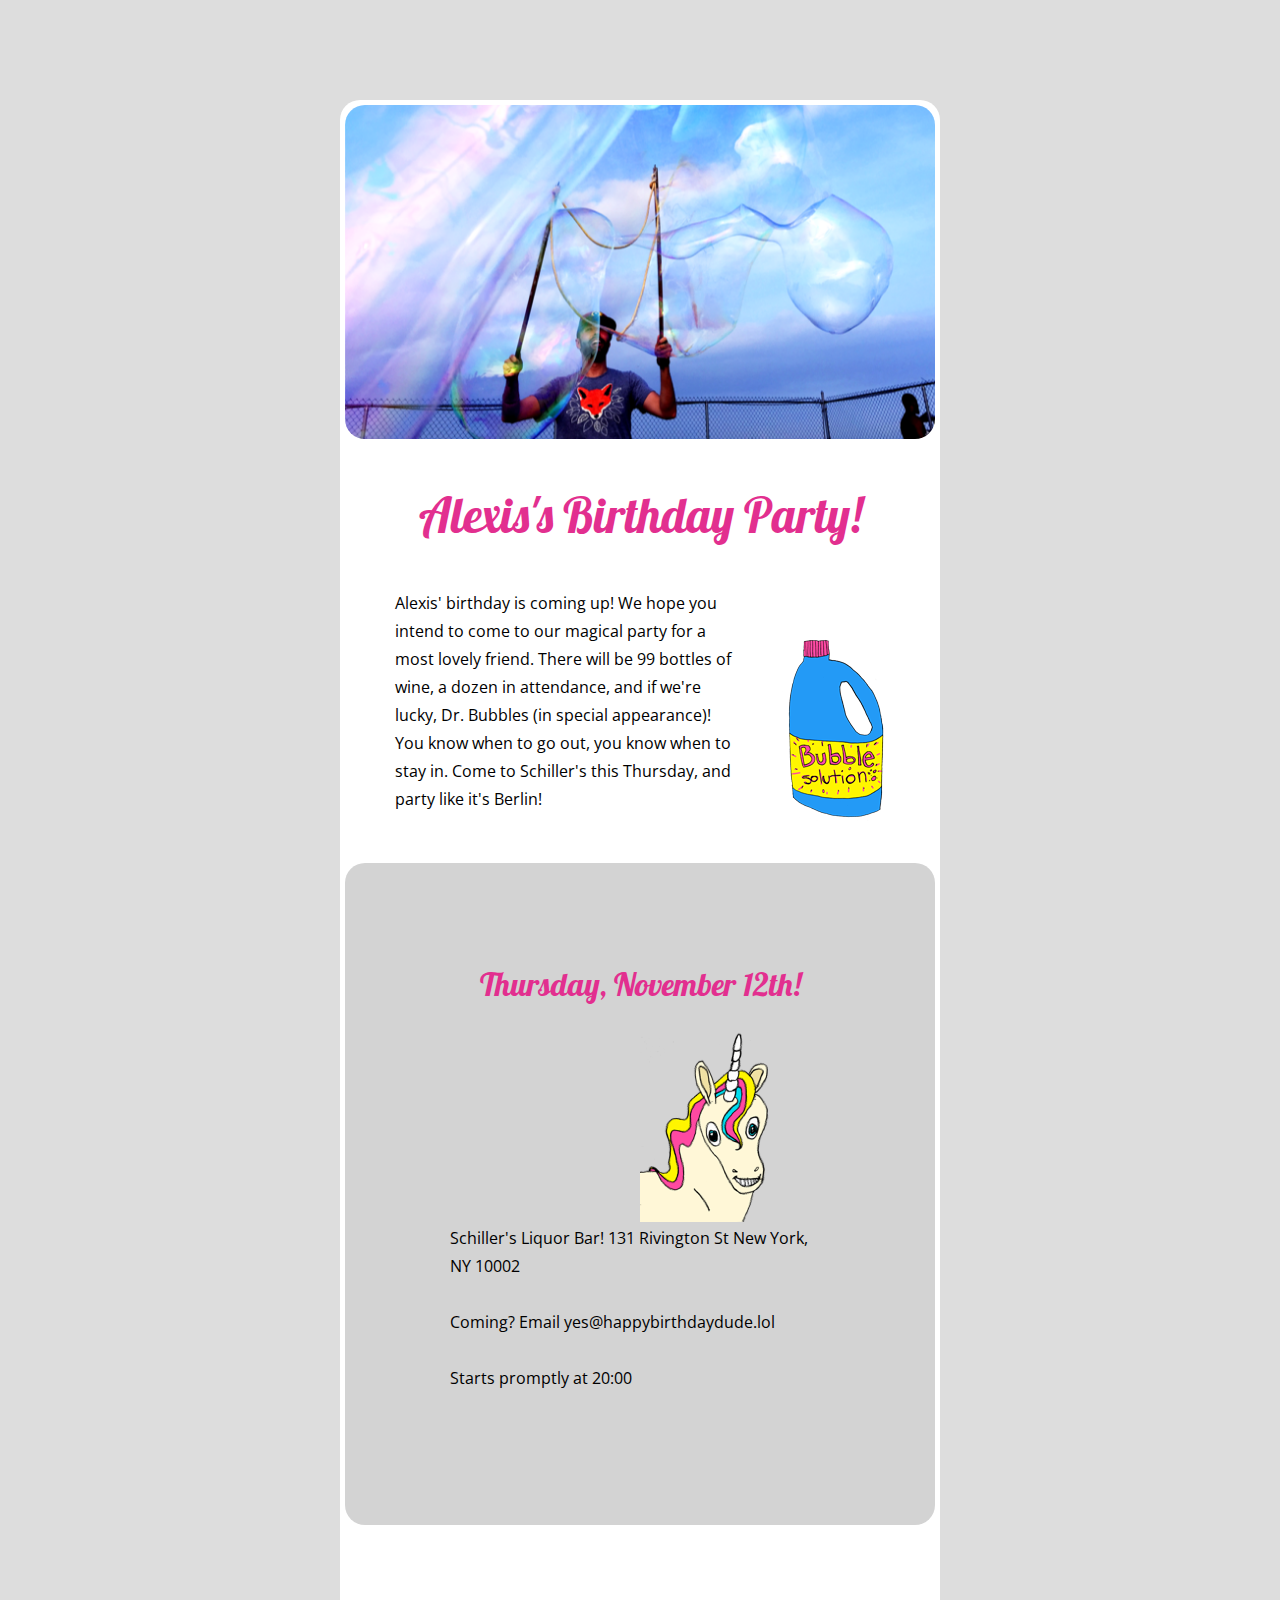
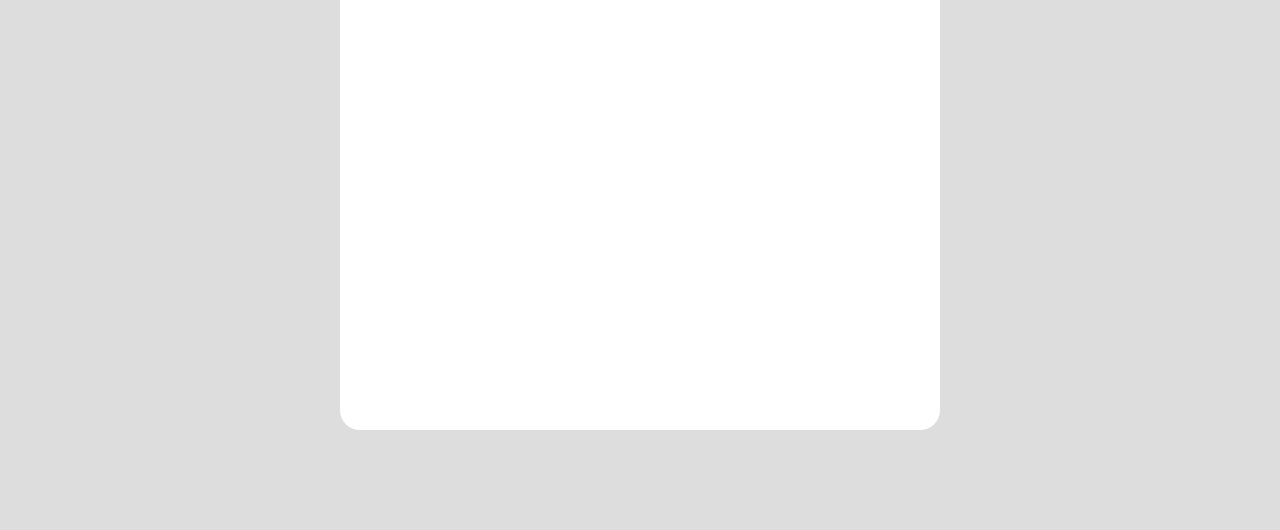
==== index.html @ 514dec0e "my first commit" ====
<!DOCTYPE html>
<html>
  <head>
    <title>Happy Birthday Alexis!</title>
    <meta name="description" content="Happy Birthday Alexis!">
    <link rel="stylesheet" href="css/reset.css">
    <link rel="stylesheet" href="css/style.css">
    <link rel="stylesheet" href="css/small.css" media="(max-width:630px)">

    <link href='https://fonts.googleapis.com/css?family=Open+Sans:300,700|Lobster' rel='stylesheet' type='text/css'>
    <meta name="viewport" content="width=device-width, initial-scale=1">
  </head>
  <body>
    <div class="container">
         <div id="heroImage">
           <img src="images/hero-image.png" alt="Alexis Image">
         </div> <!--heroImage-->

         <h1>Alexis's Birthday Party!</h1>
         <div id="bubble-bottle">
         <img src="images/bubble-bottle.png" alt="Bubble Bottle" id="bubble-bottle">
        </div> <!--bubble-bottle-->
         <div class="intro-section">
         <p id="intro">Alexis' birthday is coming up! We hope you intend to come to our magical party for a most lovely friend. There will be 99 bottles of wine, a dozen in attendance, and if we're lucky, Dr. Bubbles (in special appearance)!
           <br>
           You know when to go out, you know when to stay in. Come to Schiller's this Thursday, and party like it's Berlin! 

        </p>
      </div> <!--intro-section-->
        <div id="contact"> 
         <h2>Thursday, November 12th!</h2>
         <aside class="unicorn">
          <img src="images/unicorn.png" alt="Unicorn">
         </aside><!--unicorn-->
         <section class= "location">
          <p>Schiller's Liquor Bar!
            131 Rivington St
            New York, NY 10002 
          </p>
          <p>
            Coming? Email yes@happybirthdaydude.lol
          </p>
         <p>Starts promptly at 20:00</p>
         </section>
        </div> <!--contact-->
        <section id="map">
        <iframe src="https://www.google.com/maps/embed?pb=!1m18!1m12!1m3!1d3023.939333882324!2d-73.98888268459487!3d40.71935197933103!2m3!1f0!2f0!3f0!3m2!1i1024!2i768!4f13.1!3m3!1m2!1s0x89c2598111ffc377%3A0x6455254f2d644a86!2sSchiller&#39;s%20Liquor%20Bar!5e0!3m2!1sen!2sin!4v1621946138367!5m2!1sen!2sin" style="border:0; border-radius: 20px; align-self: center;" class="map"  allowfullscreen="true" loading="lazy"></iframe>
        </section>
    </div><!--container-->

  </body>
</html>
---- css/style.css ----
/*
 * General Styles
*/
body {
  background: #DDD;
  font-family: 'Open Sans', arial, sans-serif;
  background-image: url(https://i.pinimg.com/originals/af/8d/63/af8d63a477078732b79ff9d9fc60873f.jpg);
}

* {
  -moz-box-sizing: border-box; /* Firexfox */
  -webkit-box-sizing: border-box; /* Safari/Chrome/iOS/Android */
  box-sizing: border-box; /* IE */
}

.clearfix:after {
  content: "";
  display: table;
  clear: both;
}

p {
  font-size: 16px;
  line-height: 1.75;
  margin-bottom: 28px;
}

strong {
  font-weight: bold;
}

ul li {
  list-style: decimal inside;
}

/*
 * Heading Styles
*/


h1, h2 {
  font-family: 'Lobster', cursive;
  color: #e22f8f;
  text-align: center;
  margin-bottom: 32px;
}

h1 {
  margin: 50px auto;
  font-size: 48px;
}

h2 {
  font-size: 32px;
}

/*
 * Container Styles
*/

.container {
  width: 600px;
  margin: 100px auto;
  background: #FFF;
  border: 5px solid transparent;
  border-radius: 20px;
}



#intro{
  margin: 50px;
}

#contact{
  padding: 100px;
  background-color: lightgray;
  border: 5px solid transparent;
  border-radius: 20px;
}


#contact img{
  margin-left: 50%;
}

#heroImage img{
  width: 100%;
  border-radius: 20px;
}


#bubble-bottle{
  float: right;
  padding: 20px;
}

#map{
  width: 600px;
  height:500px;
  text-align: center;
  padding: 20px;
}

.map{
  width: 540px;
  height: 450px;
}
---- css/small.css ----
body{
  background:lightblue;
}

.container {
  width: 100%;
  margin: 100px auto;
  background: #FFF;
  margin:0;
  padding:0;
  border-radius: 0;
}

#bubble-bottle{
  text-align: center;
  float: none;
  padding: 0px;
} 
aside.unicorn{
  text-align: center;
  float: none;
}

#map{
  width: 100%;
}

.map{
  width: 90%;
}
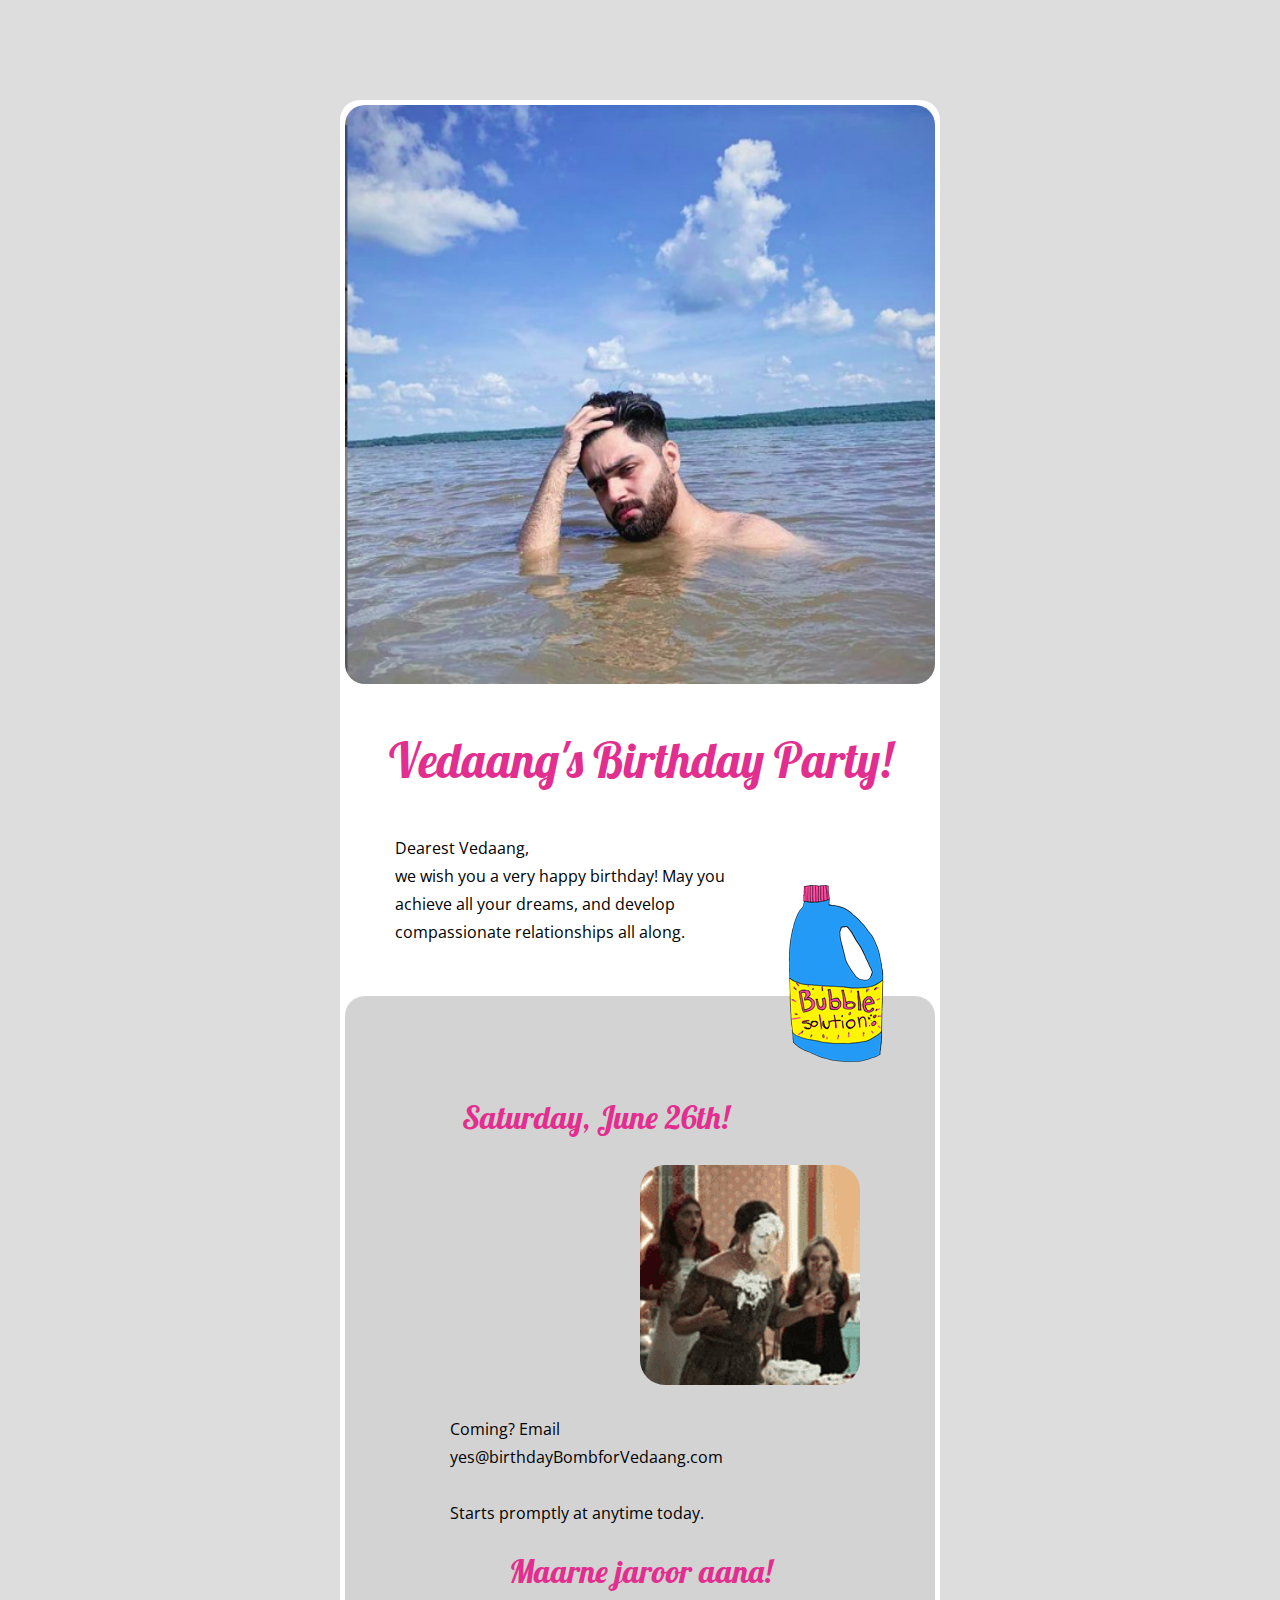
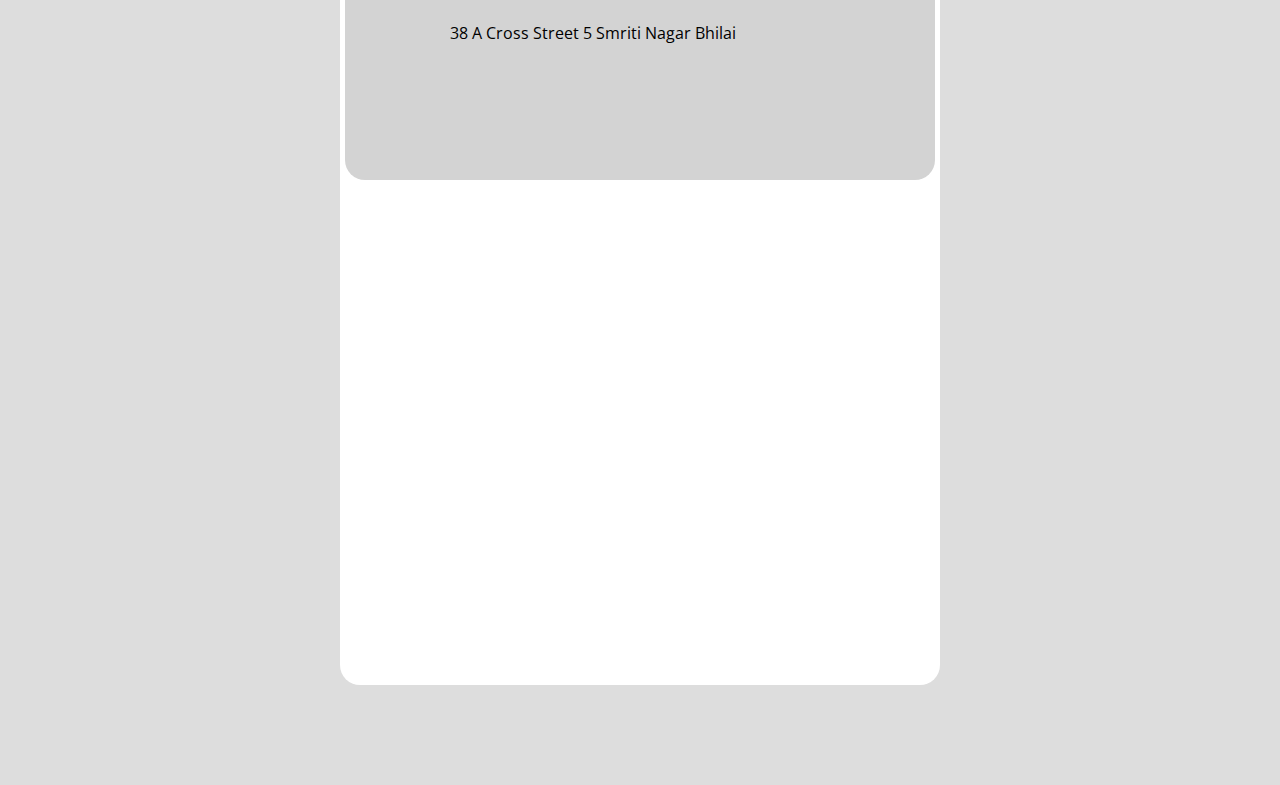
==== commit b194fd58: "Modifying for Vedaang" ====
--- a/index.html
+++ b/index.html
@@ -13,38 +13,40 @@
   <body>
     <div class="container">
          <div id="heroImage">
-           <img src="images/hero-image.png" alt="Alexis Image">
+           <img src="images/vedaang_emb.png" alt="Alexis Image">
          </div> <!--heroImage-->
 
-         <h1>Alexis's Birthday Party!</h1>
+         <h1>Vedaang's Birthday Party!</h1>
          <div id="bubble-bottle">
          <img src="images/bubble-bottle.png" alt="Bubble Bottle" id="bubble-bottle">
         </div> <!--bubble-bottle-->
          <div class="intro-section">
-         <p id="intro">Alexis' birthday is coming up! We hope you intend to come to our magical party for a most lovely friend. There will be 99 bottles of wine, a dozen in attendance, and if we're lucky, Dr. Bubbles (in special appearance)!
-           <br>
-           You know when to go out, you know when to stay in. Come to Schiller's this Thursday, and party like it's Berlin! 
+         <p id="intro">Dearest Vedaang,<br>
+          we wish you a very happy birthday! May you achieve all your dreams, and develop compassionate relationships all along. 
+          <br>
+          
 
         </p>
       </div> <!--intro-section-->
         <div id="contact"> 
-         <h2>Thursday, November 12th!</h2>
+         <h2>Saturday, June 26th!</h2>
          <aside class="unicorn">
-          <img src="images/unicorn.png" alt="Unicorn">
+          <img src="images/cakeOnFace.gif" alt="Unicorn">
          </aside><!--unicorn-->
          <section class= "location">
-          <p>Schiller's Liquor Bar!
-            131 Rivington St
-            New York, NY 10002 
+          <p>
+          
           </p>
           <p>
-            Coming? Email yes@happybirthdaydude.lol
+            Coming? Email yes@birthdayBombforVedaang.com
           </p>
-         <p>Starts promptly at 20:00</p>
+         <p>Starts promptly at anytime today. <p>
+          <h2>Maarne jaroor aana!</h2>
+          <p>38 A Cross Street 5 Smriti Nagar Bhilai </p>
          </section>
         </div> <!--contact-->
         <section id="map">
-        <iframe src="https://www.google.com/maps/embed?pb=!1m18!1m12!1m3!1d3023.939333882324!2d-73.98888268459487!3d40.71935197933103!2m3!1f0!2f0!3f0!3m2!1i1024!2i768!4f13.1!3m3!1m2!1s0x89c2598111ffc377%3A0x6455254f2d644a86!2sSchiller&#39;s%20Liquor%20Bar!5e0!3m2!1sen!2sin!4v1621946138367!5m2!1sen!2sin" style="border:0; border-radius: 20px; align-self: center;" class="map"  allowfullscreen="true" loading="lazy"></iframe>
+        <iframe src="https://www.google.com/maps/embed?pb=!1m18!1m12!1m3!1d766.8618502446703!2d81.3188299362636!3d21.21595436809377!2m3!1f0!2f0!3f0!3m2!1i1024!2i768!4f13.1!3m3!1m2!1s0x3a293d3d34a1beed%3A0xc94aa35d41509b7c!2sStreet%20Number%205B%2C%20Bhilai%2C%20Chhattisgarh%20490020!5e1!3m2!1sen!2sin!4v1624705143347!5m2!1sen!2sin" style="border:0; border-radius: 20px; align-self: center;" class="map"  allowfullscreen="true" loading="lazy"></iframe>
         </section>
     </div><!--container-->
 
--- a/css/style.css
+++ b/css/style.css
@@ -105,4 +105,9 @@
 .map{
   width: 540px;
   height: 450px;
+}
+
+aside img{
+  margin: auto;
+  border-radius: 25px;
 }--- a/css/small.css
+++ b/css/small.css
@@ -27,4 +27,5 @@
 
 .map{
   width: 90%;
-}+}
+
